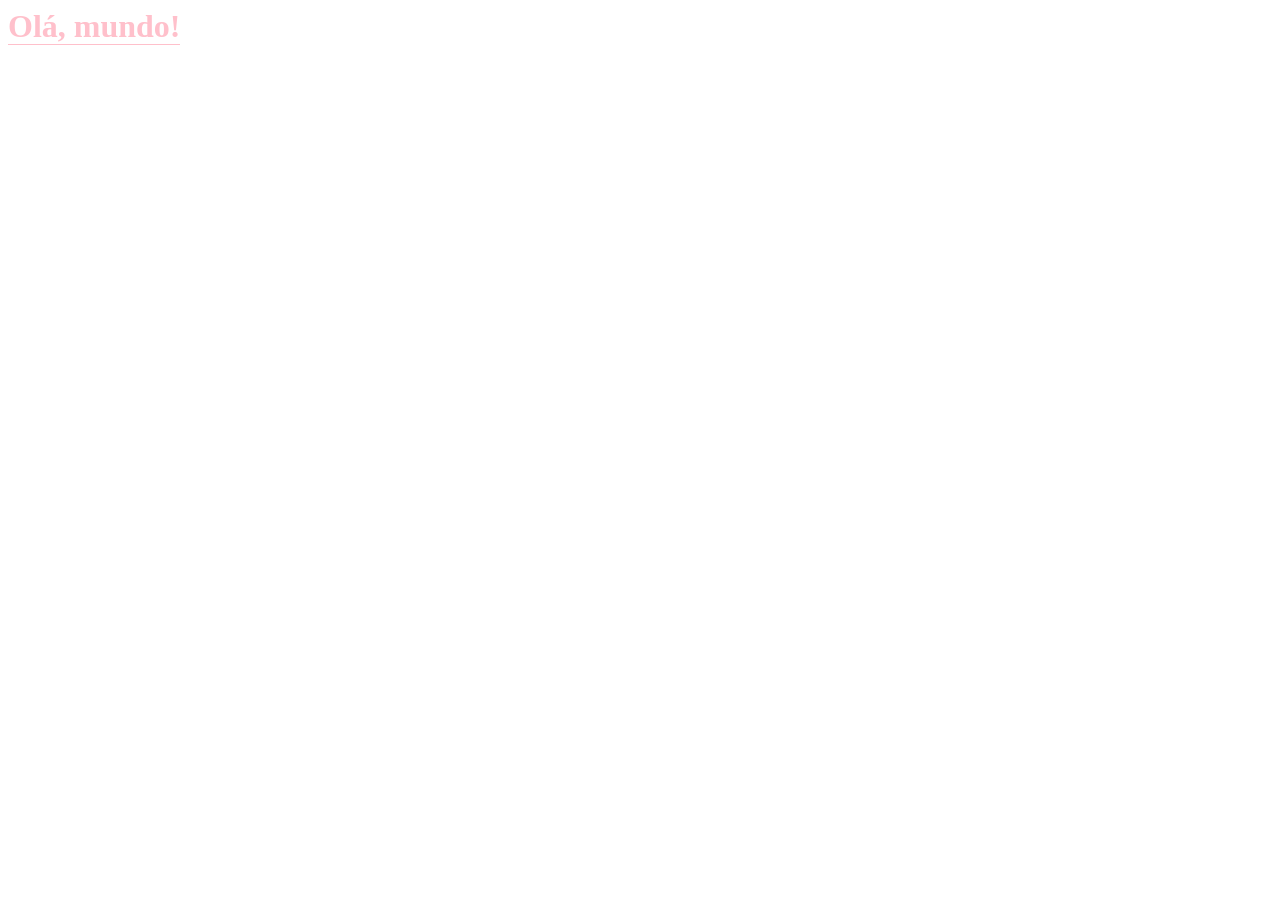
==== telefone/index.html @ 4010008a "criei o arquivo principal" ====
<!DOCTYPE html>
<html lang="pt-br">
<head>
    <meta charset="UTF-8">
    <meta name="viewport" content="width=device-width, initial-scale=1.0">
    <link rel="shortcut icon" href="fotos/favicon.ico" type="image/x-icon">
    <title>Rede Sociais</title>
    <link rel="stylesheet" href="index.css">
</head>
<body>
    <h1>Olá, mundo!</h1>
</body>
</html>
---- telefone/index.css ----
@charset "UTF-8";


h1{
    display: inline;
    color: pink;
    border-bottom: 1px solid pink;
}
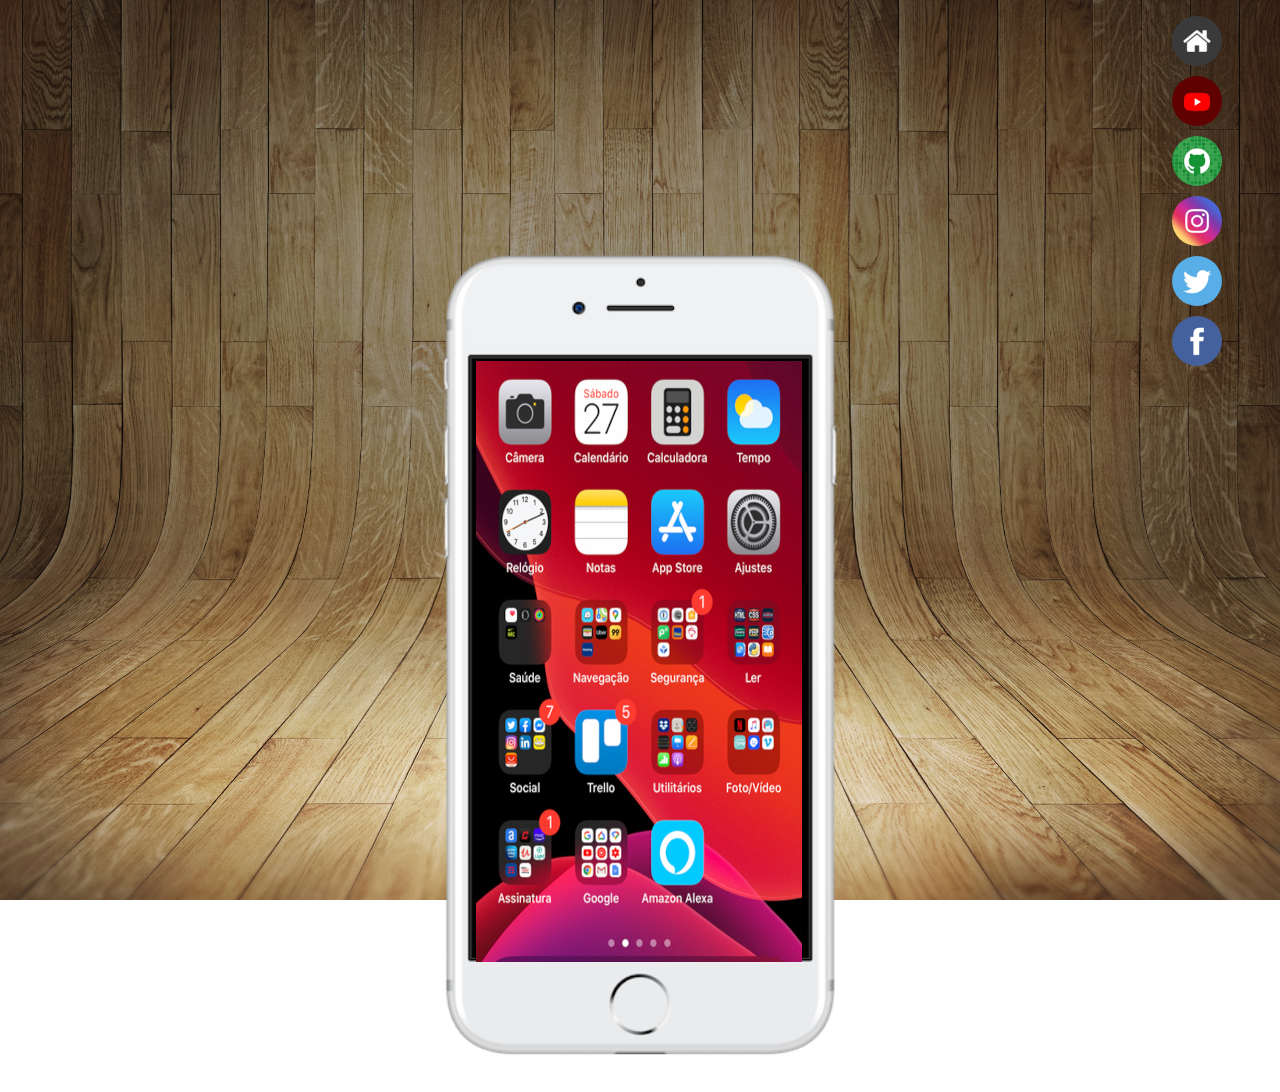
==== commit e6876c3e: "Resolvi 2 vezes o desafio rede sociais do Curso em vídeo" ====
--- a/telefone/index.html
+++ b/telefone/index.html
@@ -8,6 +8,25 @@
     <link rel="stylesheet" href="index.css">
 </head>
 <body>
-    <h1>Olá, mundo!</h1>
+    <main>
+        <article>
+            <section id="rede-sociais">
+                <ul>
+                    <li><a href="fotos/tela-home.jpg" target="frame" rel="prev"><img src="fotos/logo-home.jpg" alt="icone home"></a></li>
+                    <li><a href="fotos/tela-youtube2.png" target="frame" rel="next"><img src="fotos/logo-youtube.jpg" alt="icone youtube"></a></li>
+                    <li><a href="fotos/tela-github.jpg" target="frame" rel="next"><img src="fotos/logo-github.jpg" alt="icone github"></a></li>
+                    <li><a href="fotos/tela-instagram.jpg" target="frame" rel="next"><img src="fotos/logo-instagram.jpg" alt="icone instagram"></a></li>
+                    <li><a href="fotos/tela-twitter.jpg" target="frame" rel="next"><img src="fotos/logo-twitter.jpg" alt="icone twitter"></a></li>
+                    <li><a href="fotos/tela-facebook.jpg" target="frame" rel="next"><img src="fotos/logo-facebook.jpg" alt="icone Facebook"></a></li>
+                </ul>
+            </section>
+            <section id="celular">
+                <iframe frameborder="0" srcdoc='<img src="fotos/tela-home.jpg" alt="">' referrerpolicy="no-referrer" sandbox="sandbox" name="frame" scrolling="no">
+                    <p>Ops, seu navegador não possui suporte para iframes.</p>
+                </iframe>
+                <img src="fotos/frame-iphone.png" alt="telefone ligado imagem">
+            </section>
+        </article>
+    </main>
 </body>
 </html>
--- a/telefone/index.css
+++ b/telefone/index.css
@@ -1,8 +1,61 @@
 @charset "UTF-8";
 
+body{
+    background-image: url('fotos/fundo-madeira.jpg');
+    background-attachment: fixed;
+    background-size: cover;
+    background-position: center center;
+}
 
-h1{
-    display: inline;
-    color: pink;
-    border-bottom: 1px solid pink;
+iframe{
+    position: absolute;
+    max-height: 609px;
+    height: 100%;
+    max-width: 786px;  
+    width: 100%;  
+    top: 15%;
+    left: 9%
+}
+
+
+section#celular{
+
+    padding: 30px 10px;
+    max-width: 400px;
+    position: relative;
+    margin:-170px auto;
+}
+
+section#celular img{
+    max-width: 613px;
+    width: 100%;
+}
+section#rede-sociais{
+    text-align: right;
+    padding: 0px 50px;
+}
+
+section#rede-sociais li{
+    list-style-type: none;
+    line-height: 30px;
+
+}
+
+section#rede-sociais img{
+    border-radius: 30px;
+    height: 50px;
+    width: 50px;
+}
+
+section#rede-sociais img:hover{
+    transition: transform 0.2s ease-in-out;
+    transform: translate(-10px, 0px);
+    box-shadow: 3px 3px 6px rgba(0, 0, 0, 0.191);
+}
+
+/* Classe */
+
+.icone-sociais{
+    height: 50px;
+    width: 50px;
 }
